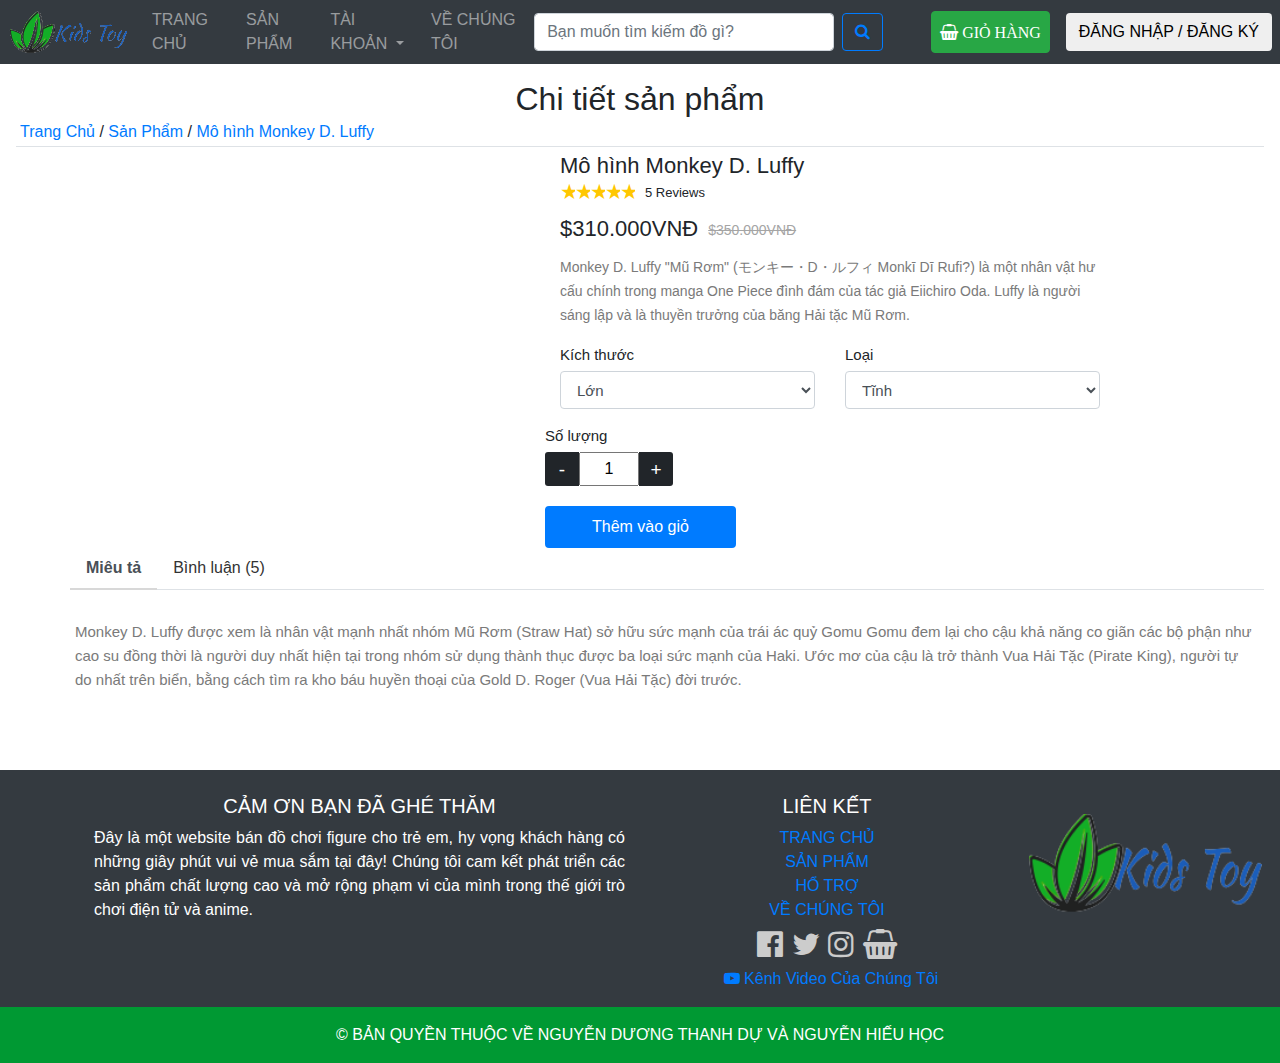
==== html/details.html @ 4c977a5a "nop bai tap lon HTCNW" ====
<!DOCTYPE html>
<html lang="en">
  <head>
    <link rel="stylesheet" href="https://cdnjs.cloudflare.com/ajax/libs/font-awesome/4.7.0/css/font-awesome.min.css">
    <link rel="stylesheet" href="../css/details.css">
    <link rel="stylesheet" href="../css/index.css">
    <link rel="stylesheet" href="../css/bootstrap.min.css">
    <script src="../Js/jquery-3.6.0.min.js"></script>
    <script src="../Js/bootstrap.min.js"></script>
    <title>Product Details</title>
  </head>
    <body>
      <div class="pd-wrap p-0">
        <div class="container-fluid p-0">
          <nav class="navbar navbar-expand-lg navbar-dark bg-dark p-0 px-2">
            <a class="navbar-brand" href="../html/index.html"><img src="../assets/img/logo.png"></a>
            <div class="collapse navbar-collapse">
              <ul class="navbar-nav mr-auto" style="max-height: 100px;">
                <li class="nav-item">
                  <a class="nav-link" href="../html/index.html">TRANG CHỦ</a>
                </li>
                <li class="nav-item">
                  <a class="nav-link" href="../html/ProductDetails.html">SẢN PHẨM</a>
                </li>
                <li class="nav-item dropdown">
                  <a class="nav-link dropdown-toggle" href="#" role="button" data-toggle="dropdown">
                    TÀI KHOẢN
                  </a>
                  <ul class="dropdown-menu">
                    <li><a class="dropdown-item" href="../html/hotro.html">HỖ TRỢ</a></li>
                    <li><hr class="dropdown-divider"></li>
                    <li><a class="dropdown-item" href="./blog.html">BLOG</a></li>
                  </ul>
                </li>
                <li class="nav-item">
                  <a class="nav-link" href="../html/about_us.html">VỀ CHÚNG TÔI</a>
                </li>
              </ul>
              <form class="d-flex mr-5">
                <input class="form-control mr-2 bg-white" type="search" placeholder="Bạn muốn tìm kiếm đồ gì?" style="width: 300px; outline: none;">
                <button class="btn btn-outline-primary" type="submit"><i class="fa fa-search"></i></button>
              </form>
              <form class="d-flex" action="">
                <button type="button" id ="cart" class="fa fa-shopping-basket btn btn-success m-0 p-2"> GIỎ HÀNG
                    <span id="clicks"></span>
                </button>
                      
              </form>
              <form class="d-flex" action="../html/signup.html">
                  <a href="../html/signup.html"><button class="btn btn-white  ml-3" type="submit">ĐĂNG NHẬP / ĐĂNG KÝ</button></a>
                  
              </form>
            </div>
          </nav>
          <div class="heading-section px-3">
            <h2 class="text-center p-0 mt-3 mb-0">Chi tiết sản phẩm</h2>
            <h6 class="p-1 border-bottom"><a href="index.html">Trang Chủ </a> / <a href="ProductDetails.html">Sản Phẩm </a>/ <a href="ProductDetails.html" id="productname">Mô hình Monkey D. Luffy</a></h6>
        </div>
        
      <div class="container">
            <div class="row">
              <div class="col-md-5 p-0">
                <div id="slider" class="owl-carousel product-slider">
                <div class="item" id="item-product">
              </div>
               </div>
            <div id="thumb" class="owl-carousel product-thumb">
              <div class="item">
              </div>
            </div>
              </div> 
              <div class="col-md-6">
                <div class="product-dtl">
                  <div class="product-info">
                    <div class="product-name" id ="name-detail" >Mô hình Monkey D. Luffy </div>
                    <div class="reviews-counter">
                  <div class="rate">
                      <input type="radio" id="star5" name="rate" value="5" checked />
                      <label for="star5" title="text">5 stars</label>
                      <input type="radio" id="star4" name="rate" value="4" />
                      <label for="star4" title="text">4 stars</label>
                      <input type="radio" id="star3" name="rate" value="3" />
                      <label for="star3" title="text">3 stars</label>
                      <input type="radio" id="star2" name="rate" value="2" />
                      <label for="star2" title="text">2 stars</label>
                      <input type="radio" id="star1" name="rate" value="1" />
                      <label for="star1" title="text">1 star</label>
                    </div>
                  <span>5 Reviews</span>
                </div>
                    <div class="product-price-discount"><span id="price">$310.000VNĐ</span><span class="line-through">$350.000VNĐ</span></div>
                  </div>
                  <p id = "descriptiontitle">Monkey D. Luffy "Mũ Rơm" (モンキー・D・ルフィ Monkī Dī Rufi?) là một nhân vật
                      hư cấu chính trong manga One Piece đình đám của tác giả Eiichiro Oda. Luffy là người sáng lập
                       và là thuyền trưởng của băng Hải tặc Mũ Rơm.</p>
                  <div class="row">
                    <div class="col-md-6">
                      <label for="size">Kích thước</label>
                  <select id="size" name="size" class="form-control">
                    <option>Lớn</option>
                    <option>Vừa</option>
                    <option>Nhỏ</option>
                    <option>Siêu Nhỏ</option>
                  </select>
                    </div>
                    <div class="col-md-6">
                      <label for="size">Loại</label>
                  <select id="size" name="size" class="form-control">
                    <option>Tĩnh</option>
                    <option>Động</option>
                    
                  </select>
                    </div>
                  <div class="product-count">
                    <label for="size" >Số lượng</label>
                    <form action="#" class="display-flex">
                    <div class="qtyminus">-</div>
                    <input type="text" name="quantity" value="1" class="qty">
                    <div class="qtyplus">+</div>
                </form>
                <a href="#" class="round-black-btn btn-primary">Thêm vào giỏ</a>
                  </div>
                </div>
              </div>
            </div>
            <div class="product-info-tabs">
              <ul class="nav nav-tabs col-md-12" id="myTab" role="tablist">
              <li class="nav-item">
                <a class="nav-link active" id="description-tab" data-toggle="tab" href="#description" role="tab" aria-controls="description" >Miêu tả</a>
              </li>
              <li class="nav-item">
                <a class="nav-link" id="review-tab" data-toggle="tab" href="#review" role="tab" aria-controls="review">Bình luận (5)</a>
              </li>
          </ul>
          <div class="row">
            <div class="tab-content" id="myTabContent">
              <div class="tab-pane fade show active" id="description" role="tabpanel" aria-labelledby="description-tab">
                   Monkey D. Luffy được xem là nhân vật mạnh nhất nhóm Mũ Rơm (Straw Hat)
                  sở hữu sức mạnh của trái ác quỷ Gomu Gomu đem lại cho cậu khả năng co giãn các bộ phận như cao su
                   đồng thời là người duy nhất hiện tại trong nhóm sử dụng thành thục được ba loại sức mạnh của Haki.
                    Ước mơ của cậu là trở thành Vua Hải Tặc (Pirate King), người tự do nhất trên biển,
                     bằng cách tìm ra kho báu huyền thoại của Gold D. Roger (Vua Hải Tặc) đời trước.
              </div>
              <div class="tab-pane fade " id="review" role="tabpanel" aria-labelledby="review-tab" >
                <div class="review-heading">Bình luận</div>
                <p class="mb-20">Hiện tại không có bình luận.</p>
                <form class="review-form">
                    <div class="form-group">
                      <label>Nhận xét của bạn</label>
                      <div class="reviews-counter">
                    <div class="rate">
                        <input type="radio" id="star5" name="rate" value="5" />
                        <label for="star5" title="text">5 stars</label>
                        <input type="radio" id="star4" name="rate" value="4" />
                        <label for="star4" title="text">4 stars</label>
                        <input type="radio" id="star3" name="rate" value="3" />
                        <label for="star3" title="text">3 stars</label>
                        <input type="radio" id="star2" name="rate" value="2" />
                        <label for="star2" title="text">2 stars</label>
                        <input type="radio" id="star1" name="rate" value="1" />
                        <label for="star1" title="text">1 star</label>
                    </div>
                  </div>
                </div>
                    <div class="form-group">
                      <label>Lời nhắn của bạn</label>
                      <textarea class="form-control" rows="10"></textarea>
                    </div>
                    <div class="row">
                      <div class="col-md-6">
                        <div class="form-group">
                          <input type="text" name="" class="form-control" placeholder="Họ và Tên">
                        </div>
                      </div>
                      <div class="col-md-6">
                        <div class="form-group">
                          <input type="text" name="" class="form-control" placeholder="Địa chỉ Email">
                        </div>
                      </div>
                    </div>
                    <button class="round-black-btn">Xác nhận</button>
                  </form>
              </div>
          </div>
          </div>
          
        </div>
    </div>

    </div>
      </div>
      <footer class="mt-5 bg-dark text-white text-center">
        <div class="container px-4 pt-4">
          <div class="row">
            <div class="col-lg-6">
              <h5 class="text-uppercase">CẢM ƠN BẠN ĐÃ GHÉ THĂM</h5>
      
              <p style="text-align: justify;">
                Đây là một website bán đồ chơi figure cho trẻ em, hy vọng khách hàng có những giây phút vui vẻ mua sắm tại đây!
                Chúng tôi cam kết phát triển các sản phẩm chất lượng cao và mở rộng phạm vi của mình trong thế giới trò chơi điện tử và anime.
              </p>
            </div>
            <div class="col-lg-4">
              <h5 class="text-uppercase">Liên kết</h5>
              <ul class="list-unstyled">
                <li>
                  <a href="./index.html" >TRANG CHỦ</a>
                </li>
                <li>
                    <a href="./ProductDetails.html" >SẢN PHẨM</a>
                  
                </li>
                <li>
                    <a href="./hotro.html" >HỔ TRỢ</a>
                </li>
                <li>
                    <a href="./blog.html" >VỀ CHÚNG TÔI</a>
                </li>
                <li class="icon">
                  <a href="https://www.facebook.com/"><i class="fa fa-facebook-official"></i></a>
                  <a href="https://twitter.com/?lang=en"> <i class="fa fa-twitter"></i></a>
                  <a href="https://www.instagram.com/"><i class="fa fa-instagram"></i></a>
                  <a href="./ProductDetails.html"><i class="fa fa-shopping-basket"></i></a>
                </li>
                <a href="https://www.youtube.com/" class="button youtube ml-2">
                  <span class="button-icon">
                      <i class="fa fa-youtube-play"></i>
                  </span>
                  <span class="button-text">
                      Kênh Video Của Chúng Tôi
                  </span>
              </a>
              </ul>
            </div>
            <div class="col-lg-2">
                <img src="../assets/img/footer-logo.png" height="100px" style="margin-top:20px;">
                
            </div>
          </div>
        </div>
        <div class="text-center p-3" style="background-color: #009933;">
          © BẢN QUYỀN THUỘC VỀ NGUYỄN DƯƠNG THANH DỰ VÀ NGUYỄN HIẾU HỌC
          
        </div>
      </footer>
      <script src="../js/ProductToProductDetails.js"></script>
   </body>
  </html>
---- css/details.css ----
/* .pd-wrap {
    padding: 40px 0;
    font-family: 'Poppins', sans-serif;
  } */
/* .card {
    box-shadow: 0 4px 8px 0 rgba(0, 0, 0, 0.2);
    max-width: 300px;
    margin: auto;
    text-align: center;
    font-family: arial;
  } */

  .sub-heading {
    font-family: 'Poppins', sans-serif;
      font-size: 12px;
      display: block;
      font-weight: 600;
      color: #2e9ca1;
      text-transform: uppercase;
      letter-spacing: 2px;
  }
  .heading-section h2 {
    font-size: 32px;
      font-weight: 500;
      padding-top: 10px;
      padding-bottom: 15px;
    font-family: 'Poppins', sans-serif;
  }
  .user-img {
      width: 80px;
      height: 80px;
      border-radius: 50%;
      position: relative;
    min-width: 80px;
    background-size: 100%;
  }
   /* .icon{
    flex: 1 0 10px;
    background: #115dd8;
    color: #fff;
    padding: 10px 10px;
    transition: 200ms;
    
  } */
  .carousel-testimonial .item {
    padding: 30px 10px;
  }
  .quote {
    position: absolute;
      top: -23px;
      color: #2e9da1;
      font-size: 27px;
  }
  .name {
    margin-bottom: 0;
      line-height: 14px;
      font-size: 17px;
      font-weight: 500;
  }
  .position {
    color: #adadad;
    font-size: 14px;
  }
  .product-thumb .item img {
    height: 100px;
  }
  .product-name {
    font-size: 22px;
    font-weight: 500;
    line-height: 22px;
    margin-bottom: 4px;
  }
  .product-price-discount {
    font-size: 22px;
      font-weight: 400;
      padding: 10px 0;
      clear: both;
  }
  .product-price-discount span.line-through {
    text-decoration: line-through;
      margin-left: 10px;
      font-size: 14px;
      vertical-align: middle;
      color: #a5a5a5;
  }
  .display-flex {
    display: flex;
  }
  .align-center {
    align-items: center;
  }
  .product-info {
    width: 100%;
  }
  .reviews-counter {
      font-size: 13px;
  }
  .reviews-counter span {
    vertical-align: -2px;
  }
  .rate {
      float: left;
      padding: 0 10px 0 0;
  }
  .rate:not(:checked) > input {
      position:absolute;
      top:-9999px;
  }
  .rate:not(:checked) > label {
      float: right;
      width: 15px;
      overflow: hidden;
      white-space: nowrap;
      cursor: pointer;
      font-size: 21px;
      color:#ccc;
    margin-bottom: 0;
    line-height: 21px;
  }
  .rate:not(:checked) > label:before {
      content: '\2605';
  }
  .rate > input:checked ~ label {
      color: #ffc700;    
  }

  .product-dtl p {
    font-size: 14px;
    line-height: 24px;
    color: #7a7a7a;
  }
  .product-dtl .form-control {
    font-size: 15px;
  }
  .product-dtl label {
    line-height: 16px;
    font-size: 15px;
  }
  .form-control:focus {
    outline: none;
    box-shadow: none;
  }
  .product-count {
    margin-top: 15px; 
  }
  .product-count .qtyminus,
  .product-count .qtyplus {
    width: 34px;
      height: 34px;
      background: #212529;
      text-align: center;
      font-size: 19px;
      line-height: 36px;
      color: #fff;
      cursor: pointer;
  }
  .product-count .qtyminus {
    border-radius: 3px 0 0 3px; 
  }
  .product-count .qtyplus {
    border-radius: 0 3px 3px 0; 
  }
  .product-count .qty {
    width: 60px;
    text-align: center;
  }
  .round-black-btn {
    border-radius: 4px;
      background: #f1c232;
      color: #fff;
      padding: 7px 45px;
      display: inline-block;
      margin-top: 20px;
      border: solid 2px #212529; 
      transition: all 0.5s ease-in-out 0s;
  }
  .round-black-btn:hover{
    /* background: transparent; */
    /* color: #212529; */
    text-decoration: none;
  }
  
  
  /* .product-info-tabs .nav-tabs .nav-item {
    margin-bottom: 0;
  } */
  .product-info-tabs .nav-tabs .nav-link {
    border: none; 
    border-bottom: 2px solid transparent;
    color: #323232;
  }


  .product-info-tabs .nav-tabs .nav-link.active, 
  .product-info-tabs .nav-tabs .nav-link.active:hover {
    border: none; 
    border-bottom: 2px solid #d8d8d8;
    font-weight: bold;
  }
  .product-info-tabs .tab-content .tab-pane {
    padding: 30px 20px;
    min-width: 1224px;
    font-size: 15px;
    line-height: 24px;
    color: #7a7a7a;
  }
  .review-form .rate {
    float: none;
    display: inline-block;
  }
  .review-heading {
    font-size: 24px;
      font-weight: 600;
      line-height: 24px;
      margin-bottom: 6px;
      text-transform: uppercase;
      color: #000;
  }
  .review-form .form-control {
    font-size: 14px;
  }
  .review-form input.form-control {
    height: 40px;
  }
  .review-form textarea.form-control {
    resize: none;
  }
  .review-form .round-black-btn {
    text-transform: uppercase;
    cursor: pointer;
  }
  #slider #item-product img{
    width: 400px !important;
    height: 400px !important;
    object-fit: cover !important;
  }
---- css/index.css ----
.gif-header{
    width: 100%;
    height: 200px;
    object-fit: cover;
}
::placeholder{
    color:#fff;
}
.video-background-holder {
    position: relative;
    background-color: black;
    height: calc(100vh - 55px);
    min-height: 25rem;
    width: 100%;
    overflow: hidden;
  }
  
  .video-background-holder video {
    position: absolute;
    top: 50%;
    left: 50%;
    min-width: 100%;
    min-height: 100%;
    width: auto;
    height: auto;
    z-index: 0;
    transform: translateX(-50%) translateY(-50%);
  }
  
  .video-background-content {
    position: relative;
    z-index: 2;
  }
  
  .video-background-overlay {
    position: absolute;
    top: 0;
    left: 0;
    height: 100%;
    width: 100%;
    background-color: white;
    opacity: 0.3;
    z-index: 1;
  }

.content  h2 {
	color: #4CA5FF;
	font-size: 26px;
	font-weight: bolder;
	text-align: center;
	margin: 40px 0 20px 0;

}
.content hr{
    width: 10%;
    background-color: #7ac400;
    min-height: 2px;
}
.content .review p{
    padding: 10px 260px;
    text-align: justify;
} 
.carousel {
	margin: 20px auto;
	padding: 0 70px;
}
.carousel-indicators{
    margin-top: 150px;
}
.carousel .thumb-wrapper {
	padding: 25px 15px;
	background: #fff;
	border-radius: 6px;
	text-align: center;
    border: 1px solid #ccc;
}
.carousel .item h4{
    padding: 5px 0;
    font-size: 20px;
}
.carousel .item img {	
	max-width: 100%;
	max-height: 100%;
    border-radius: 15px;
}

.carousel .item-price strike {
	opacity: 0.7;
	margin-right: 5px;
}
.carousel-control-prev, .carousel-control-next {
    width: 50px !important;
    height: 30px;
    margin: 230px 10px 0 10px;
    border-radius: 15px;
}
.video-new img{
    width: 100%;
    height: 300px;
    position: relative;
    object-fit: cover;
    /* z-index: 0; */
}
.video-new .video{
    margin-top: 150px;
}
.video-new i{
    position: absolute;
    left: 50%;
    transform: translate(-50%,-50%);
    top: 50%;
    font-size: 60px;
    color:#ccc;
    opacity: 0.7;
    
}
.video-new  :hover > i{
    opacity: 1;
}
footer .icon{
    font-size: 30px;
}
footer .icon i{
    color:#ccc;
}
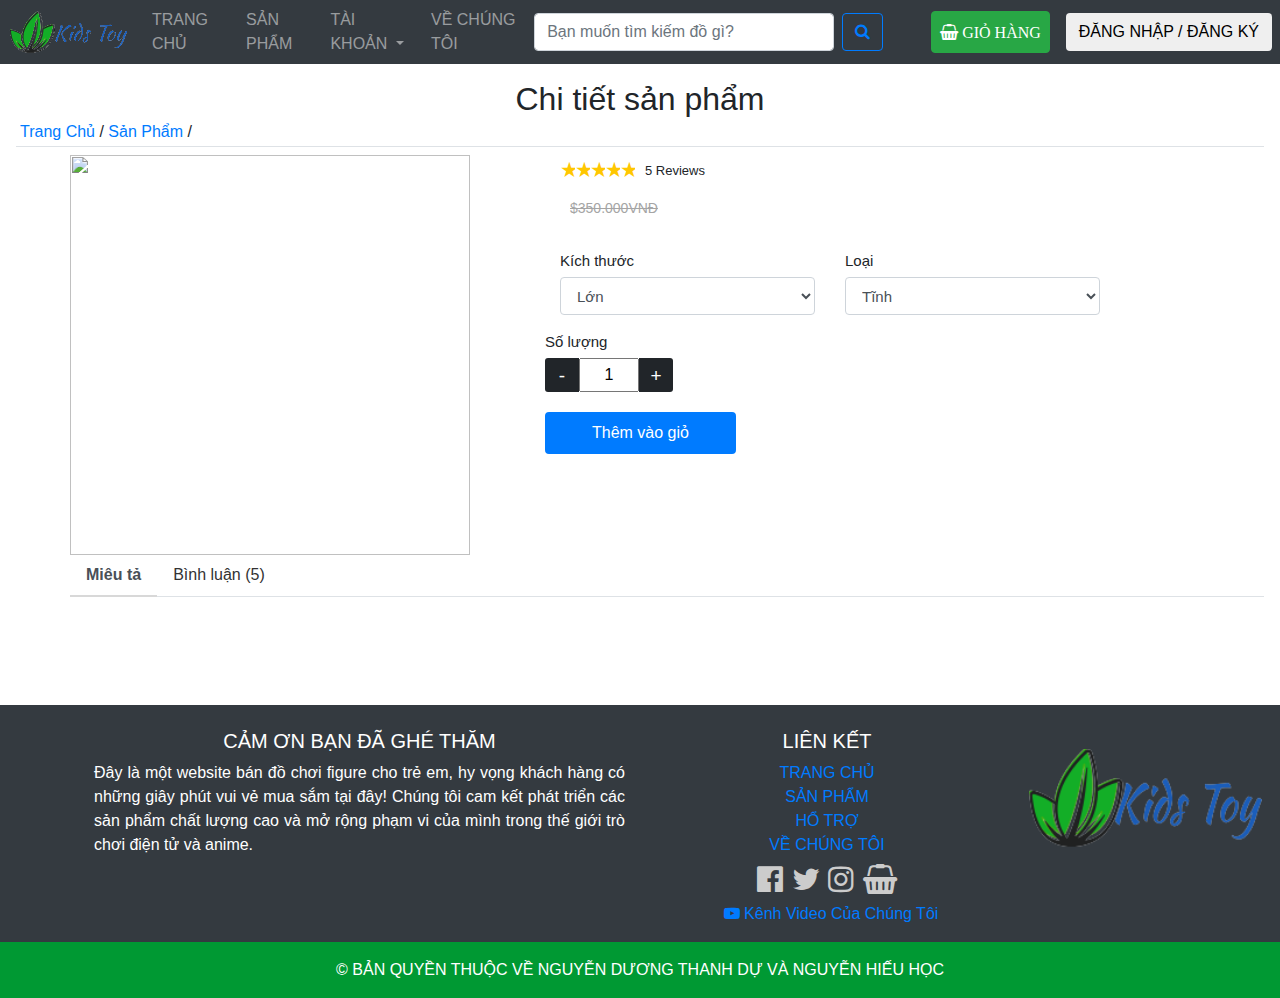
==== commit 9a2d03ce: "Update details.html" ====
--- a/html/details.html
+++ b/html/details.html
@@ -5,8 +5,8 @@
     <link rel="stylesheet" href="../css/details.css">
     <link rel="stylesheet" href="../css/index.css">
     <link rel="stylesheet" href="../css/bootstrap.min.css">
-    <script src="../Js/jquery-3.6.0.min.js"></script>
-    <script src="../Js/bootstrap.min.js"></script>
+    <script src="../js/jquery-3.6.0.min.js"></script>
+    <script src="../js/bootstrap.min.js"></script>
     <title>Product Details</title>
   </head>
     <body>
